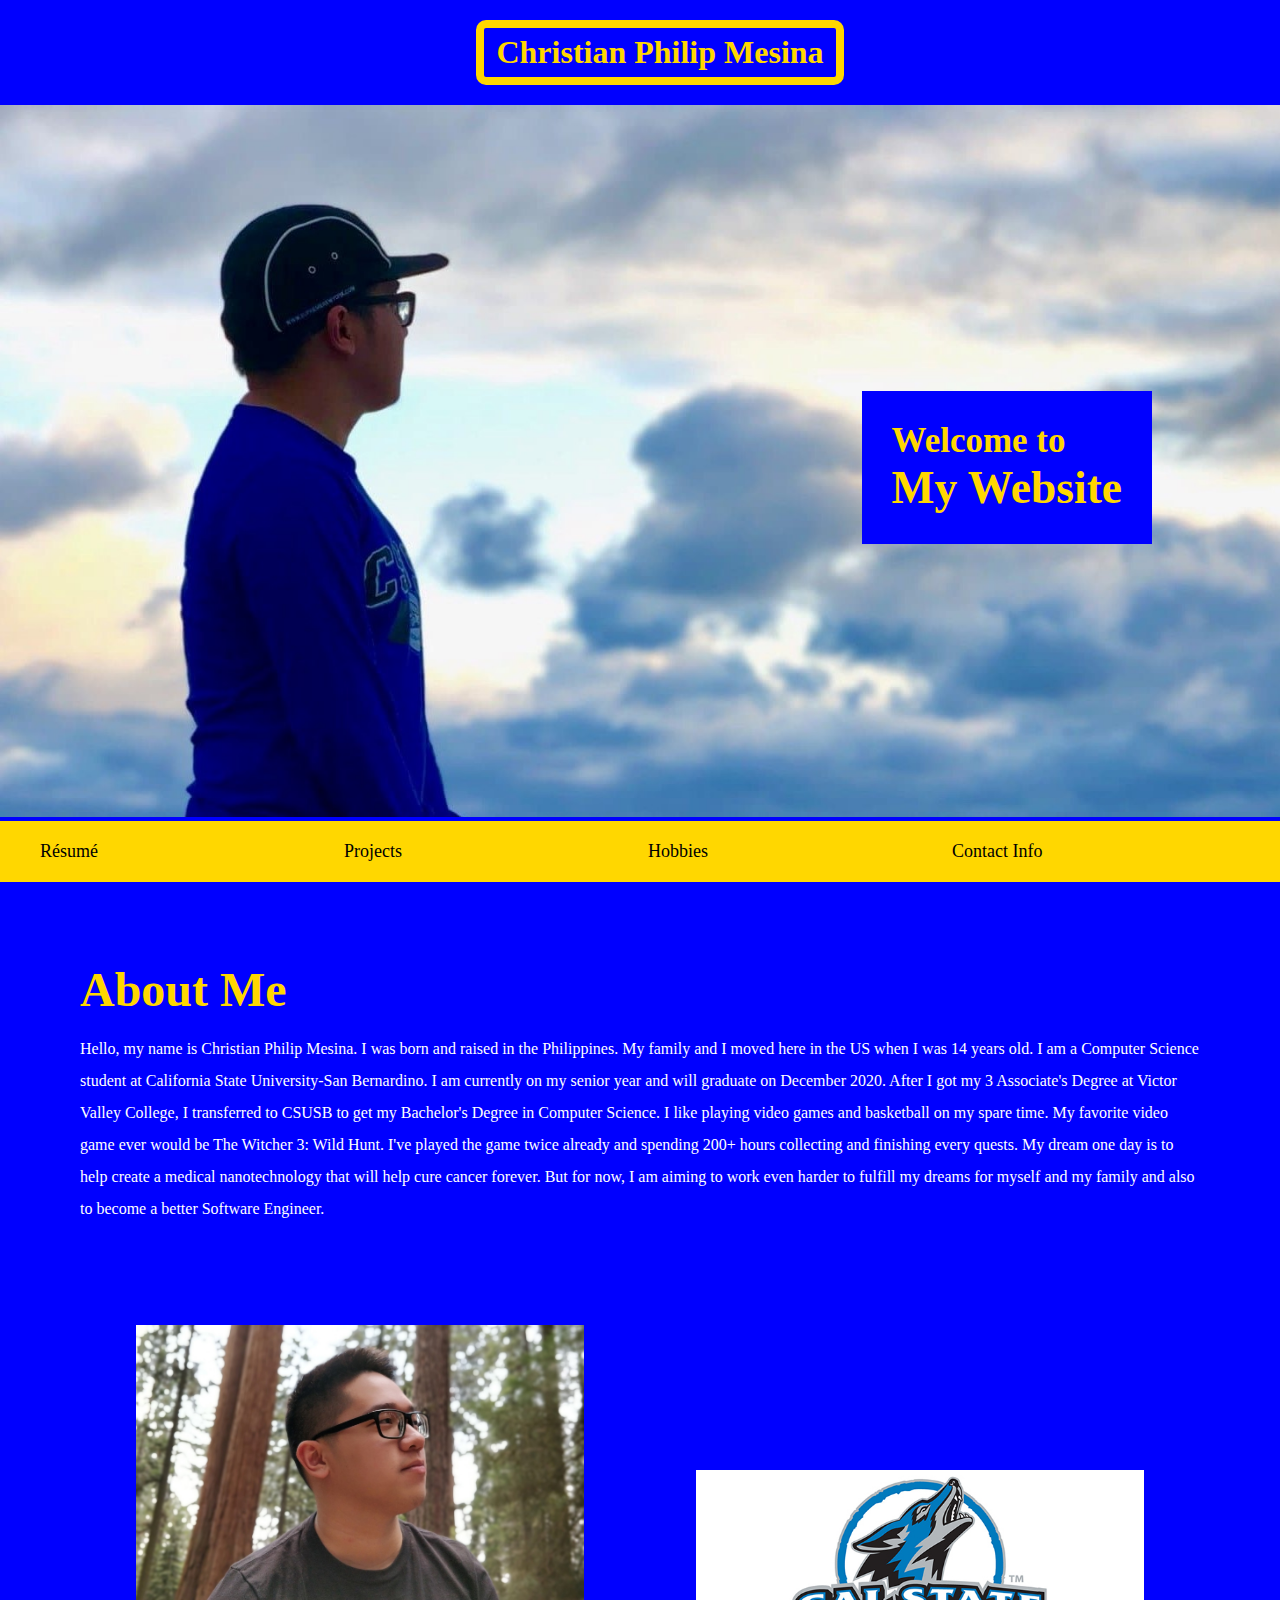
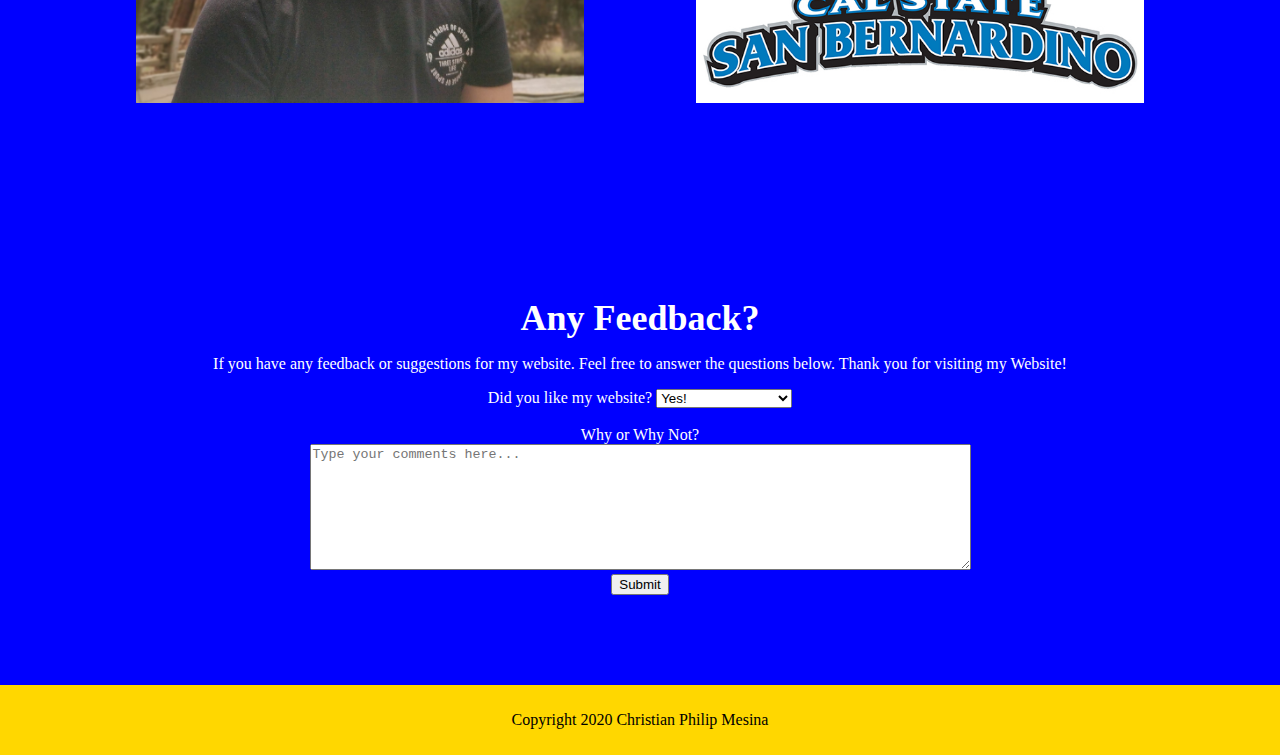
==== Personal_Website/index.html @ 8e856ce6 "Added Git, HTML, and CSS assignments" ====
<!DOCTYPE html>
<html>
<head>
  <meta name="viewport" content="width=device-width, initial-scale=1.0">
  <link rel="stylesheet" href="styles.css">
  <title>Christian Philip Mesina</title>
</head>
  <body>
    <header>
      <h1>Christian Philip Mesina</h1>
    </header>
    <section class="banner">
      <img src="img/chris.jpg" alt="Pic of Me">
      <div class="welcome">
        <h2>Welcome to <br><span>My Website</span></h2>
      </div>
    </section>
    <nav class="main-nav">
      <ul>
        <li><a href="/resume.html">Résumé</a></li>
        <li><a href="/project.html">Projects</a></li>
        <li><a href="/hobby.html">Hobbies</a></li>
        <li><a href="/contact.html">Contact Info</a></li>
      </ul>
    </nav>
    <main>
      <article>
        <h2>About Me</h2>
        <p>Hello, my name is Christian Philip Mesina. I was born and raised in the Philippines. My family and I moved here in the US when I was 14 years old. I am a Computer Science student at California State University-San Bernardino.
          I am currently on my senior year and will graduate on December 2020. After I got my 3 Associate's Degree at Victor Valley College, I transferred to CSUSB to get my Bachelor's Degree in Computer Science.
          I like playing video games and basketball on my spare time. My favorite video game ever would be The Witcher 3: Wild Hunt. I've played the game twice already and spending 200+ hours collecting and finishing every quests.
          My dream one day is to help create a medical nanotechnology that will help cure cancer forever. But for now, I am aiming to work even harder to fulfill my dreams for myself and my family and also to become a better Software Engineer.</p>
      </article>
      <ul class="images">
        <li><img src="img/Profile_Pic.jpg" alt="my thumb"</li>
        <li><img src="img/csusb.jpg" alt="Geralt thumb"</li>
      </ul>
    </main>
    <section class="feedback">
      <h2>Any Feedback?</h2>
      <p>If you have any feedback or suggestions for my website. Feel free to answer the questions below. Thank you for visiting my Website!</p>
      <form>
        <label for="question">Did you like my website?</label>
        <select class="question" id="name">
          <option value="q1">Yes!</option>
          <option value="q2">It needs more work</option>
        </select>
        <br><br>
        <label for="bio">Why or Why Not?</label><br>
        <textarea name="bio" id="bio" rows="8" cols="80" placeholder="Type your comments here..." required></textarea>
        <br>
        <input type="submit" value="Submit">
      </form>
    </section>
    <footer>
      <p class="copyright">Copyright 2020 Christian Philip Mesina</p>
    </footer>
  </body>
</html>
---- Personal_Website/styles.css ----
body, ul, li, h1, h2, a{
  margin: 0;
  padding: 0;
  font-family: Georgia, serif;
}

body{
  background-color: blue;
}
header{
  background-color: blue;
  padding: 20px;
  text-align: center;
  position: fixed;
  width: 100%;
  z-index: 1;
  top: 0;
  left: 0;
}

header h1{
  font-style: Georgia, serif;
  color: gold;
  border: 8px solid gold;
  padding: 6px 12px;
  display: inline-block;
  border-radius: 10px;
}

.banner{
  position: relative;
}

.banner img{
  max-width: 100%;
}

.banner .welcome{
  background-color: blue;
  color: gold;
  padding: 30px;
  position: absolute;
  right: 10%;
  top: 40%;
}

.banner h2{
  font-size: 30px;
}

.banner h2 span{
  font-size: 1.3em;
}

nav{
  background-color: gold;
  padding: 20px;
  position: sticky;
  top: 104px;
}

nav li{
  width: 25%;
  display: inline-block;
  font-size: 24px;
}

nav ul{
  white-space: nowrap;
  max-width: 1200px;
  margin: 0 auto;
}

nav li a{
  text-decoration: none;
  color: black;
}

main{
  max-width: 100%;
  width: 1200px;
  margin: 80px auto;
  padding: 0 40px;
  box-sizing: border-box;
}

article h2{
  color: gold;
  font-size: 48px;
}

article p{
  line-height: 2em;
  color: white;
}

.images{
  text-align: center;
  margin: 80px 0;
  white-space: nowrap;
}

.images li{
  display: inline-block;
  width: 40%;
  margin: 20px 5%;
}

.images li img{
  max-width: 100%;
}

section.feedback{
  background: blue;
  text-align: center;
  padding: 90px 20px;
  color: white;
}

.feedback h2{
  font-size: 36px;
}

footer{
  background: gold;
  color: black;
  padding: 10px;
  text-align: center;
}

nav li a:hover{
  text-decoration: underline;
}

.images li:hover{
  position: relative;
  top: -4px;
}

form textarea:valid{
  border: 4px solid gold;
}

article h2::selection{
  background-color: black;
  color: gold;
}

article p::selection{
  background-color: black;
  color: white;
}

section.feedback h2::selection{
  background-color: black;
  color: white;
}

section.feedback label::selection{
  background-color: black;
  color: white;
}

section.feedback p::selection{
  background-color: black;
  color: white;
}

@media screen and (max-width: 1400px){
  
  .banner .welcome h2{
    font-size: 35px;
  }
  
  nav li{
    font-size: 18px;
  }

  header{
    position: relative;
  }

}

@media screen and (max-width: 960px){
  
  .banner .welcome h2{
    font-size: 30px;
  }

  header{
    position: relative;
  }

}

@media screen and (max-width: 700px){
  
  .banner .welcome {
    position: relative;
    text-align: center;
    padding: 10px;
  }

  .banner .welcome br{
    display: none;
  }
  
  .banner .welcome h2{
    font-size: 35px;
  }

  .banner .welcome span{
    font-size: 1em;
  }

  .images li{
    width: 100%;
    margin: 20px auto;
    display: block;
  }

  header{
    position: relative;
  }

}

@media screen and (max-width: 460px){
  
  .banner .welcome {
    position: relative;
    text-align: center;
    padding: 10px;
  }

  .banner .welcome br{
    display: none;
  }
  
  .banner .welcome h2{
    font-size: 25px;
  }

  .banner .welcome span{
    font-size: 1em;
  }
  
  nav li{
    font-size: 17px;
    display: block;
    width: 100%;
    margin: 10px 0;
  }

  nav{
    top: 0;
  }

  header{
    position: relative;
  }

}
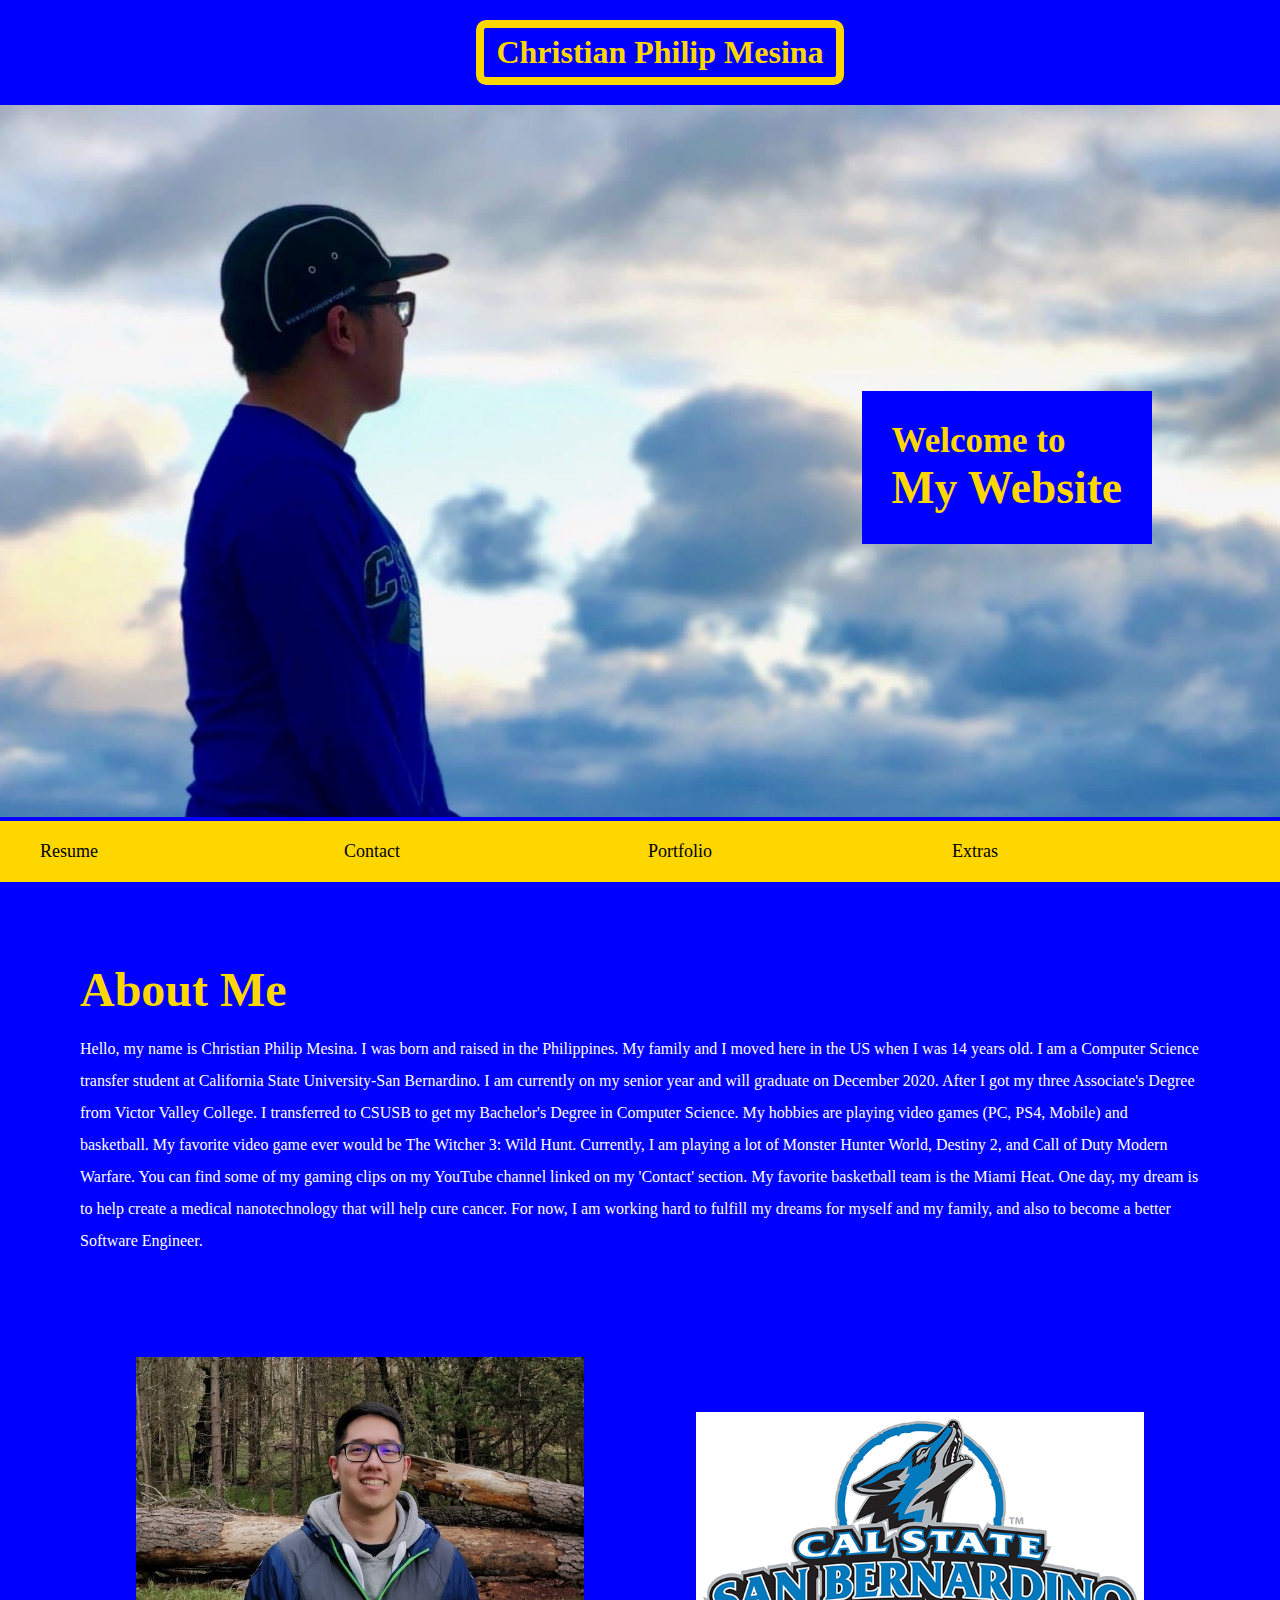
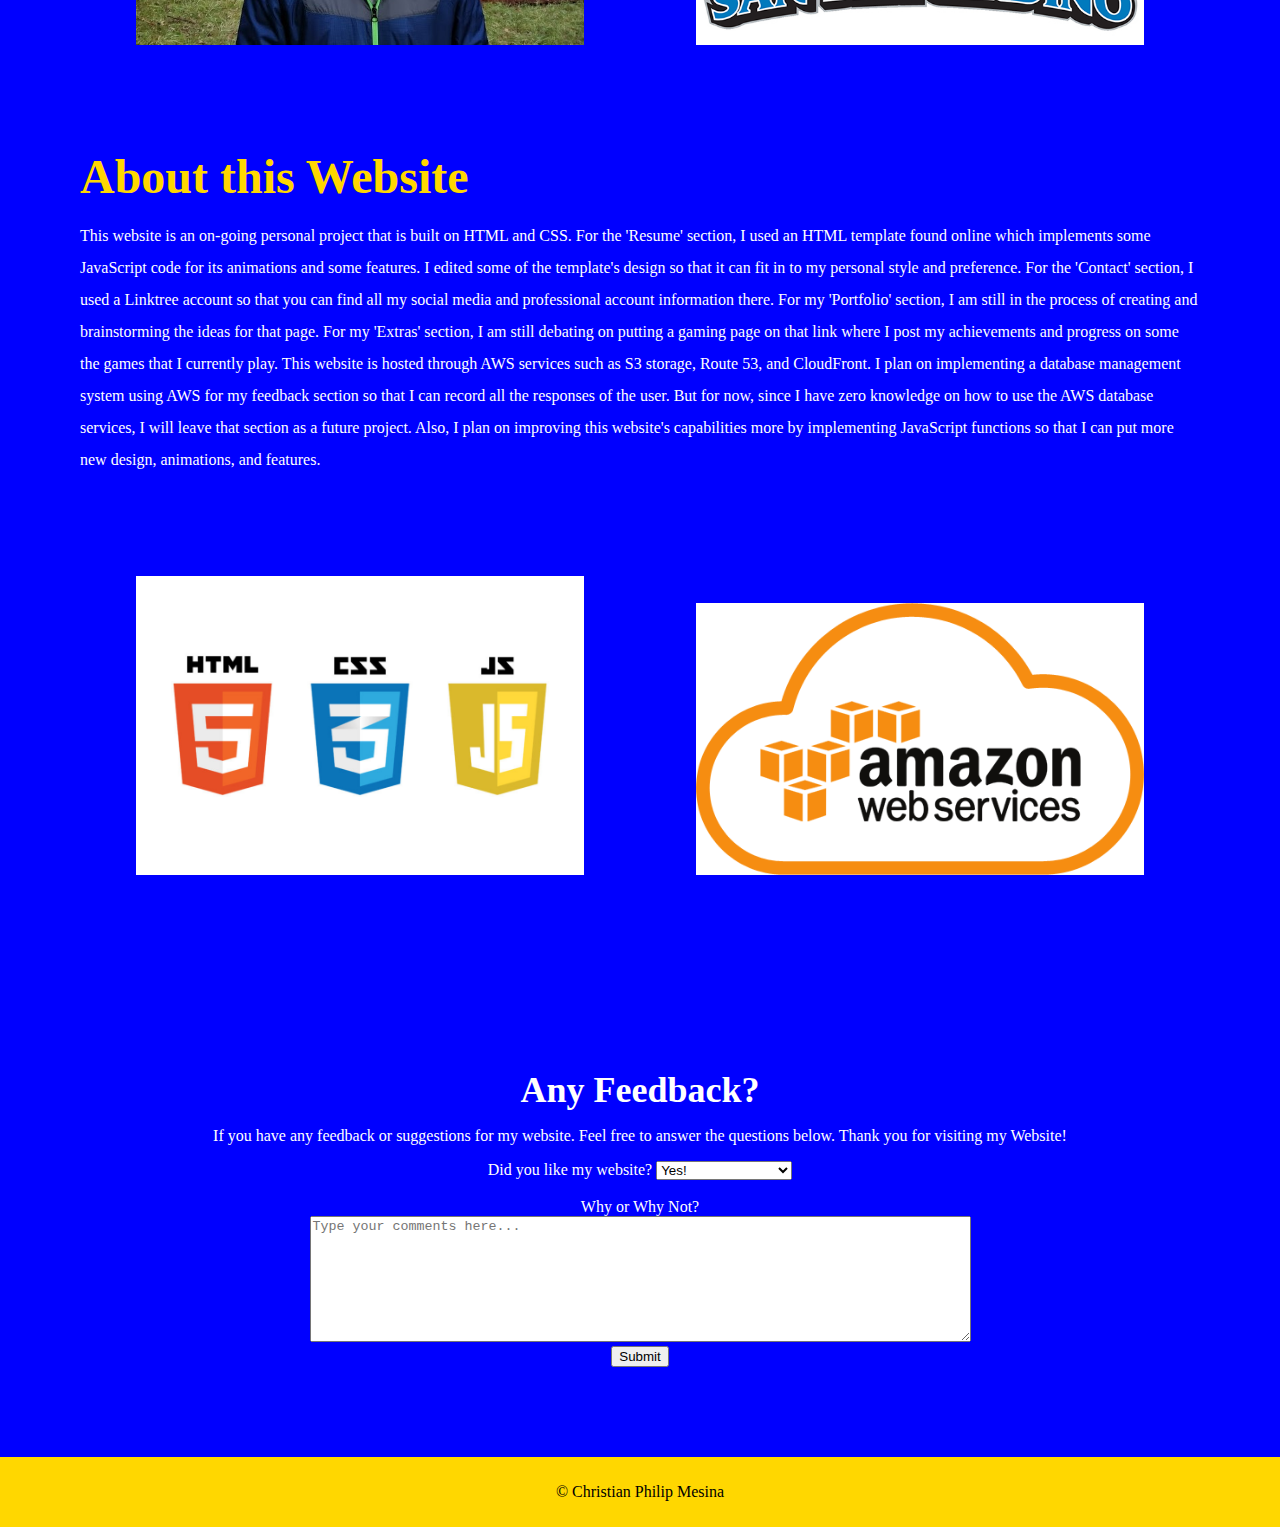
==== commit 52a4b08d: "Updated my Personal Website (HTML and CSS assignment)" ====
--- a/Personal_Website/index.html
+++ b/Personal_Website/index.html
@@ -1,9 +1,10 @@
 <!DOCTYPE html>
 <html>
 <head>
+  <meta charset="UTF-8">
   <meta name="viewport" content="width=device-width, initial-scale=1.0">
-  <link rel="stylesheet" href="styles.css">
-  <title>Christian Philip Mesina</title>
+  <link rel="stylesheet" href="css/index.css">
+  <title>My Personal Website</title>
 </head>
   <body>
     <header>
@@ -17,23 +18,40 @@
     </section>
     <nav class="main-nav">
       <ul>
-        <li><a href="/resume.html">Résumé</a></li>
-        <li><a href="/project.html">Projects</a></li>
-        <li><a href="/hobby.html">Hobbies</a></li>
-        <li><a href="/contact.html">Contact Info</a></li>
+        <li><a href="/resume.html">Resume</a></li>
+        <li><a href="https://linktr.ee/chrismesina">Contact</a></li>
+        <li><a href="/portfolio.html">Portfolio</a></li>
+        <li><a href="/extras.html">Extras</a></li>
       </ul>
     </nav>
     <main>
       <article>
         <h2>About Me</h2>
-        <p>Hello, my name is Christian Philip Mesina. I was born and raised in the Philippines. My family and I moved here in the US when I was 14 years old. I am a Computer Science student at California State University-San Bernardino.
-          I am currently on my senior year and will graduate on December 2020. After I got my 3 Associate's Degree at Victor Valley College, I transferred to CSUSB to get my Bachelor's Degree in Computer Science.
-          I like playing video games and basketball on my spare time. My favorite video game ever would be The Witcher 3: Wild Hunt. I've played the game twice already and spending 200+ hours collecting and finishing every quests.
-          My dream one day is to help create a medical nanotechnology that will help cure cancer forever. But for now, I am aiming to work even harder to fulfill my dreams for myself and my family and also to become a better Software Engineer.</p>
+        <p>Hello, my name is Christian Philip Mesina. I was born and raised in the Philippines. My family and I moved here in the US when I was 14 years old. I am a Computer Science transfer student at California State University-San Bernardino.
+          I am currently on my senior year and will graduate on December 2020. After I got my three Associate's Degree from Victor Valley College. I transferred to CSUSB to get my Bachelor's Degree in Computer Science.
+          My hobbies are playing video games (PC, PS4, Mobile) and basketball. My favorite video game ever would be The Witcher 3: Wild Hunt. Currently, I am playing a lot of Monster Hunter World, Destiny 2, and Call of Duty Modern Warfare. You can find some of my gaming clips on my YouTube channel linked on my 'Contact' section. 
+          My favorite basketball team is the Miami Heat. One day, my dream is to help create a medical nanotechnology that will help cure cancer. For now, I am working hard to fulfill my dreams for myself and my family, and also to become a better Software Engineer.</p>
       </article>
       <ul class="images">
-        <li><img src="img/Profile_Pic.jpg" alt="my thumb"</li>
-        <li><img src="img/csusb.jpg" alt="Geralt thumb"</li>
+        <li><img src="img/profile.jpg" alt="my thumb"</li>
+        <li><img src="img/csusb.jpg" alt="CSUSB thumb"</li>
+      </ul>
+      <article>
+        <h2>About this Website</h2>
+        <p>This website is an on-going personal project that is built on HTML and CSS. 
+          For the 'Resume' section, I used an HTML template found online which implements some JavaScript code for its animations and some features. I edited some of the template's design so that it can fit in to my personal style and preference.
+          For the 'Contact' section, I used a Linktree account so that you can find all my social media and professional account information there. 
+          For my 'Portfolio' section, I am still in the process of creating and brainstorming the ideas for that page. 
+          For my 'Extras' section, I am still debating on putting a gaming page on that link where I post my achievements and progress on some the games that I currently play.
+          This website is hosted through AWS services such as S3 storage, Route 53, and CloudFront.  
+          I plan on implementing a database management system using AWS for my feedback section so that I can record all the responses of the user. 
+          But for now, since I have zero knowledge on how to use the AWS database services, I will leave that section as a future project. 
+          Also, I plan on improving this website's capabilities more by implementing JavaScript functions so that I can put more new design, animations, and features.
+        </p>
+      </article>
+      <ul class="images">
+        <li><img src="img/language.png" alt="Programming language"</li>
+        <li><img src="img/aws.png" alt="AWS"</li>
       </ul>
     </main>
     <section class="feedback">
@@ -53,7 +71,7 @@
       </form>
     </section>
     <footer>
-      <p class="copyright">Copyright 2020 Christian Philip Mesina</p>
+      <p class="copyright">© Christian Philip Mesina</p>
     </footer>
   </body>
 </html>
--- a/Personal_Website/css/index.css
+++ b/Personal_Website/css/index.css
@@ -0,0 +1,302 @@
+body, ul, li, h1, h2, a{
+  margin: 0;
+  padding: 0;
+  font-family: Georgia, serif;
+}
+
+body{
+  background-color: blue;
+}
+header{
+  background-color: blue;
+  padding: 20px;
+  text-align: center;
+  position: fixed;
+  width: 100%;
+  z-index: 1;
+  top: 0;
+  left: 0;
+}
+
+header h1{
+  font-style: Georgia, serif;
+  color: gold;
+  border: 8px solid gold;
+  padding: 6px 12px;
+  display: inline-block;
+  border-radius: 10px;
+}
+
+.banner{
+  position: relative;
+}
+
+.banner img{
+  max-width: 100%;
+}
+
+.banner .welcome{
+  background-color: blue;
+  color: gold;
+  padding: 30px;
+  position: absolute;
+  right: 10%;
+  top: 40%;
+}
+
+.banner h2{
+  font-size: 30px;
+}
+
+.banner h2 span{
+  font-size: 1.3em;
+}
+
+nav{
+  background-color: gold;
+  padding: 20px;
+  position: sticky;
+  top: 104px;
+}
+
+nav li{
+  width: 25%;
+  display: inline-block;
+  font-size: 24px;
+}
+
+nav ul{
+  white-space: nowrap;
+  max-width: 1200px;
+  margin: 0 auto;
+}
+
+nav li a{
+  text-decoration: none;
+  color: black;
+}
+
+main{
+  max-width: 100%;
+  width: 1200px;
+  margin: 80px auto;
+  padding: 0 40px;
+  box-sizing: border-box;
+}
+
+article h2{
+  color: gold;
+  font-size: 48px;
+}
+
+article p{
+  line-height: 2em;
+  color: white;
+}
+
+.images{
+  text-align: center;
+  margin: 80px 0;
+  white-space: nowrap;
+}
+
+.images li{
+  display: inline-block;
+  width: 40%;
+  margin: 20px 5%;
+}
+
+.images li img{
+  max-width: 100%;
+}
+
+section.feedback{
+  background: blue;
+  text-align: center;
+  padding: 90px 20px;
+  color: white;
+}
+
+.feedback h2{
+  font-size: 36px;
+}
+
+footer{
+  background: gold;
+  color: black;
+  padding: 10px;
+  text-align: center;
+}
+
+nav li a:hover{
+  text-decoration: underline;
+}
+
+.images li:hover{
+  position: relative;
+  top: -4px;
+}
+
+form textarea:valid{
+  border: 4px solid gold;
+}
+
+section.banner img::selection{
+  background-color: gold;
+}
+
+div.welcome h2::selection{
+  background-color: black;
+  color: gold;
+}
+
+div.welcome span::selection{
+  background-color: black;
+  color: gold;
+}
+
+header h1::selection{
+  background-color: black;
+  color: gold;
+}
+
+nav li a::selection{
+  background-color: black;
+  color: gold;
+}
+
+article h2::selection{
+  background-color: black;
+  color: gold;
+}
+
+article p::selection{
+  background-color: black;
+  color: gold;
+}
+
+ul.images img::selection{
+  background-color: gold;
+}
+
+section.feedback h2::selection{
+  background-color: black;
+  color: gold;
+}
+
+section.feedback label::selection{
+  background-color: black;
+  color: gold;
+}
+
+section.feedback p::selection{
+  background-color: black;
+  color: gold;
+}
+
+section.feedback textarea::selection{
+  background-color: black;
+  color: gold;
+}
+
+p.copyright::selection{
+  background-color: black;
+  color: gold;
+}
+
+@media screen and (max-width: 1400px){
+  
+  .banner .welcome h2{
+    font-size: 35px;
+  }
+  
+  nav li{
+    font-size: 18px;
+  }
+
+  header{
+    position: relative;
+  }
+
+}
+
+@media screen and (max-width: 960px){
+  
+  .banner .welcome h2{
+    font-size: 30px;
+  }
+
+  header{
+    position: relative;
+  }
+
+}
+
+@media screen and (max-width: 700px){
+  
+  .banner .welcome {
+    position: relative;
+    text-align: center;
+    padding: 10px;
+  }
+
+  .banner .welcome br{
+    display: none;
+  }
+  
+  .banner .welcome h2{
+    font-size: 35px;
+  }
+
+  .banner .welcome span{
+    font-size: 1em;
+  }
+
+  .images li{
+    width: 100%;
+    margin: 20px auto;
+    display: block;
+  }
+
+  header{
+    position: relative;
+  }
+
+}
+
+@media screen and (max-width: 460px){
+  
+  .banner .welcome {
+    position: relative;
+    text-align: center;
+    padding: 10px;
+  }
+
+  .banner .welcome br{
+    display: none;
+  }
+  
+  .banner .welcome h2{
+    font-size: 25px;
+  }
+
+  .banner .welcome span{
+    font-size: 1em;
+  }
+  
+  nav li{
+    font-size: 17px;
+    display: block;
+    width: 100%;
+    margin: 10px 0;
+  }
+
+  nav{
+    top: 0;
+  }
+
+  header{
+    position: relative;
+  }
+
+}